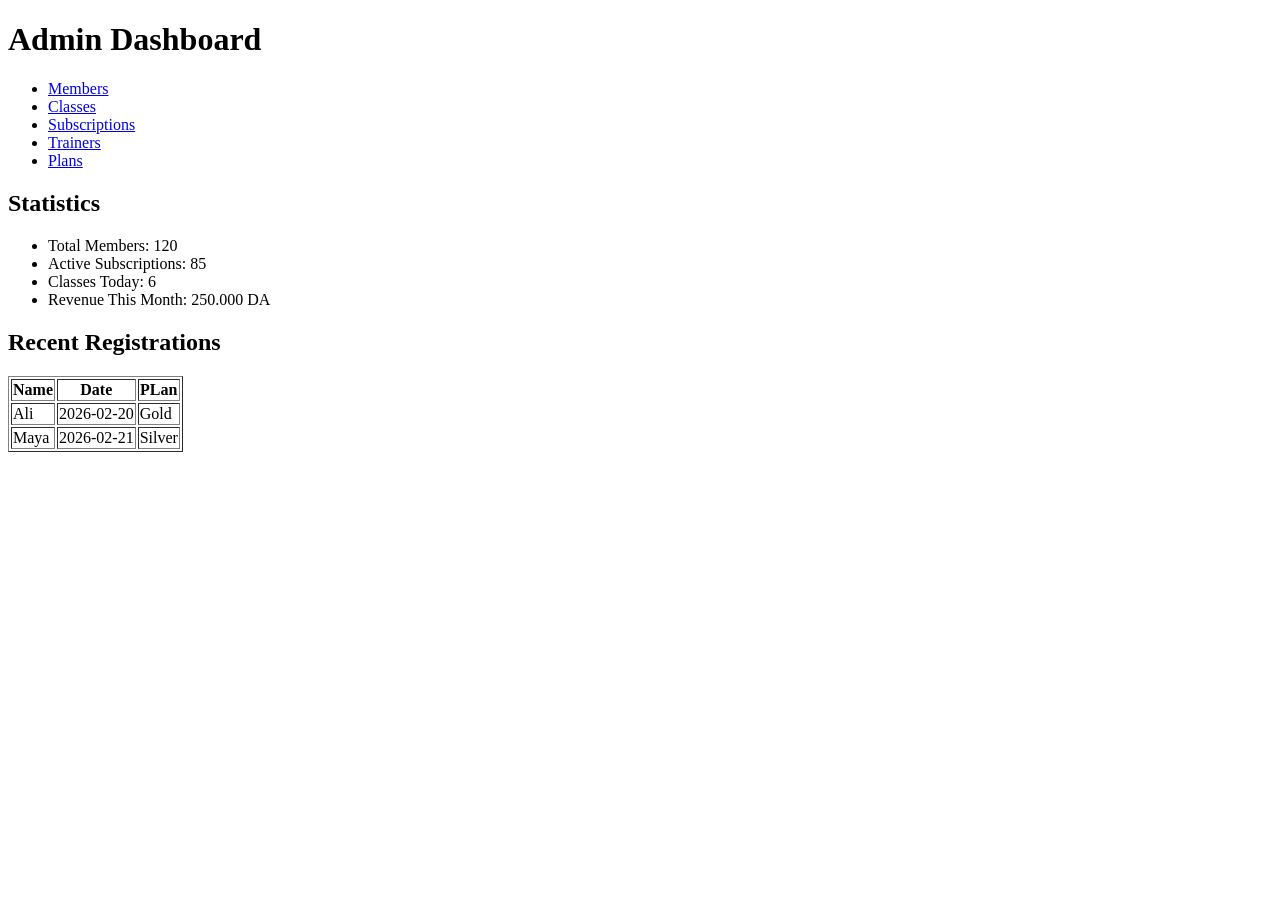
==== admin-dashboard.html @ 639efc8e "Add files via upload" ====
<!DOCTYPE html>
<html lang="en">
    <head>
        <meta charset="UTF-8">
        <title>Admin Dashboard|PowerGym</title>
    </head>
    <body>
        <header>
            <h1>Admin Dashboard</h1>
        </header>
        <aside>
            <nav>
                <ul>
                    <li><a href="#">Members</a></li>
                    <li><a href="#">Classes</a></li>
                    <li><a href="#">Subscriptions</a></li>
                    <li><a href="#">Trainers</a></li>
                    <li><a href="admin-plans.html">Plans</a></li>
                </ul>
            </nav>
        </aside>
        <main>
            <section>
                <h2>Statistics</h2>
                <ul>
                    <li>Total Members: 120</li>
                    <li>Active Subscriptions: 85</li>
                    <li>Classes Today: 6</li>
                    <li>Revenue This Month: 250.000 DA</li>
                </ul>
            </section>
            <section>
                <h2>Recent Registrations</h2>
                <table border="1">
                    <tr>
                        <th>Name</th>
                        <th>Date</th>
                        <th>PLan</th>
                    </tr>
                    <tr>
                        <td>Ali</td>
                        <td>2026-02-20</td>
                        <td>Gold</td>
                    </tr>
                    <tr>
                        <td>Maya</td>
                        <td>2026-02-21</td>
                        <td>Silver</td>
                    </tr>
                </table>
            </section>
        </main>
    </body>









</html>
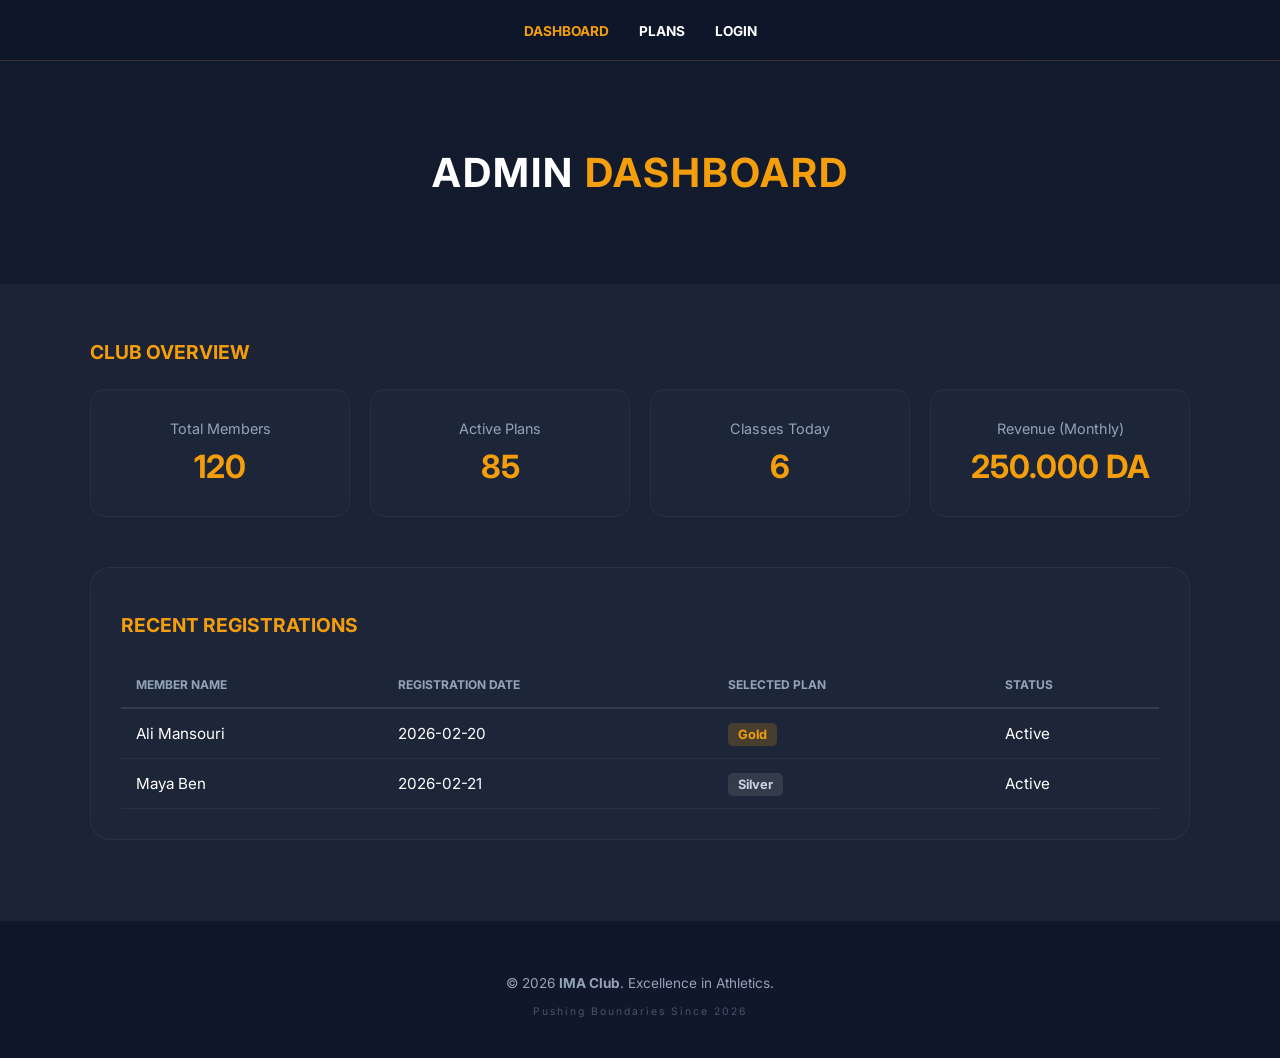
==== commit 0b5341b8: "Add files via upload" ====
--- a/admin-dashboard.html
+++ b/admin-dashboard.html
@@ -1,63 +1,82 @@
 <!DOCTYPE html>
 <html lang="en">
-    <head>
-        <meta charset="UTF-8">
-        <title>Admin Dashboard|PowerGym</title>
-    </head>
-    <body>
-        <header>
-            <h1>Admin Dashboard</h1>
-        </header>
-        <aside>
-            <nav>
-                <ul>
-                    <li><a href="#">Members</a></li>
-                    <li><a href="#">Classes</a></li>
-                    <li><a href="#">Subscriptions</a></li>
-                    <li><a href="#">Trainers</a></li>
-                    <li><a href="admin-plans.html">Plans</a></li>
-                </ul>
-            </nav>
-        </aside>
-        <main>
-            <section>
-                <h2>Statistics</h2>
-                <ul>
-                    <li>Total Members: 120</li>
-                    <li>Active Subscriptions: 85</li>
-                    <li>Classes Today: 6</li>
-                    <li>Revenue This Month: 250.000 DA</li>
-                </ul>
-            </section>
-            <section>
-                <h2>Recent Registrations</h2>
-                <table border="1">
-                    <tr>
-                        <th>Name</th>
-                        <th>Date</th>
-                        <th>PLan</th>
-                    </tr>
-                    <tr>
-                        <td>Ali</td>
-                        <td>2026-02-20</td>
-                        <td>Gold</td>
-                    </tr>
-                    <tr>
-                        <td>Maya</td>
-                        <td>2026-02-21</td>
-                        <td>Silver</td>
-                    </tr>
+<head>
+    <meta charset="UTF-8">
+    <meta name="viewport" content="width=device-width, initial-scale=1.0">
+    <title>Admin Dashboard | IMA Club</title>
+    <link href="https://fonts.googleapis.com/css2?family=Inter:wght@400;600;800&display=swap" rel="stylesheet">
+    <link rel="stylesheet" href="style-admin-dashboard.css">
+</head>
+<body>
+    <nav class="navbar">
+        <ul>
+            <li><a href="admin-dashboard.html" class="active">Dashboard</a></li>
+            <li><a href="admin-plans.html">Plans</a></li>
+            <li><a href="admin-login.html">Login</a></li>
+        </ul>
+    </nav>
+
+    <header class="dashboard-header">
+        <h1>Admin <span class="gold-text">Dashboard</span></h1>
+    </header>
+
+    <main class="dashboard-container">
+        <section>
+            <h2 class="section-title">Club Overview</h2>
+            <ul class="stats-list">
+                <li>
+                    Total Members
+                    <strong>120</strong>
+                </li>
+                <li>
+                    Active Plans
+                    <strong>85</strong>
+                </li>
+                <li>
+                    Classes Today
+                    <strong>6</strong>
+                </li>
+                <li>
+                    Revenue (Monthly)
+                    <strong>250.000 DA</strong>
+                </li>
+            </ul>
+        </section>
+
+        <section class="section-card">
+            <h2 class="section-title">Recent Registrations</h2>
+            <div class="table-responsive">
+                <table>
+                    <thead>
+                        <tr>
+                            <th>Member Name</th>
+                            <th>Registration Date</th>
+                            <th>Selected Plan</th>
+                            <th>Status</th>
+                        </tr>
+                    </thead>
+                    <tbody>
+                        <tr>
+                            <td>Ali Mansouri</td>
+                            <td>2026-02-20</td>
+                            <td><span class="plan-badge gold">Gold</span></td>
+                            <td>Active</td>
+                        </tr>
+                        <tr>
+                            <td>Maya Ben</td>
+                            <td>2026-02-21</td>
+                            <td><span class="plan-badge silver">Silver</span></td>
+                            <td>Active</td>
+                        </tr>
+                    </tbody>
                 </table>
-            </section>
-        </main>
-    </body>
+            </div>
+        </section>
+    </main>
 
+    <footer class="footer-bottom">
+        <p>&copy; 2026 <strong>IMA Club</strong>. Excellence in Athletics.</p>
+    </footer>
 
-
-
-
-
-
-
-
+</body>
 </html>
--- a/style-admin-dashboard.css
+++ b/style-admin-dashboard.css
@@ -0,0 +1,213 @@
+@import url('https://fonts.googleapis.com/css2?family=Inter:wght@400;600;800&display=swap');
+
+:root {
+    --primary-gold: #f59e0b;
+    --bg-dark: #0f172a;
+    --card-bg: rgba(30, 41, 59, 0.7);
+    --text-muted: #94a3b8;
+    --white: #ffffff;
+    --main-bg-image: url('https://images.unsplash.com/photo-1571902943202-507ec2618e8f?auto=format&fit=crop&q=80&w=1000');
+}
+
+body {
+    font-family: 'Inter', sans-serif;
+    background: linear-gradient(rgba(15, 23, 42, 0.95), rgba(15, 23, 42, 0.95)), 
+                var(--main-bg-image) center/cover fixed;
+    color: var(--white);
+    margin: 0;
+}
+
+.navbar {
+    background: rgba(15, 23, 42, 0.98);
+    padding: 20px 0;
+    position: sticky;
+    top: 0;
+    z-index: 100;
+    border-bottom: 1px solid rgba(245, 158, 11, 0.2);
+    text-align: center;
+}
+
+.navbar ul {
+    list-style: none;
+    padding: 0;
+    margin: 0;
+    display: flex;
+    justify-content: center;
+    gap: 30px;
+}
+
+.navbar a {
+    color: white;
+    text-decoration: none;
+    text-transform: uppercase;
+    font-weight: bold;
+    font-size: 0.85rem;
+    transition: 0.3s;
+}
+
+.navbar a:hover, .navbar a.active {
+    color: var(--primary-gold);
+}
+
+.dashboard-header {
+    text-align: center;
+    padding: 60px 20px;
+    background: linear-gradient(rgba(15, 23, 42, 0.7), rgba(15, 23, 42, 0.7));
+}
+
+.dashboard-header h1 {
+    font-size: 2.5rem;
+    letter-spacing: 2px;
+    text-transform: uppercase;
+}
+
+.gold-text { color: var(--primary-gold); }
+
+.dashboard-container {
+    max-width: 1100px;
+    margin: 0 auto;
+    padding: 40px 20px;
+}
+
+.section-title {
+    color: var(--primary-gold);
+    font-size: 1.2rem;
+    margin-bottom: 25px;
+    text-transform: uppercase;
+}
+.stats-list {
+    display: grid;
+    grid-template-columns: repeat(auto-fit, minmax(220px, 1fr));
+    gap: 20px;
+    padding: 0;
+    list-style: none;
+    margin-bottom: 50px;
+}
+
+.stats-list li {
+    background: var(--card-bg);
+    backdrop-filter: blur(10px);
+    padding: 30px;
+    border-radius: 15px;
+    border: 1px solid rgba(255, 255, 255, 0.05);
+    text-align: center;
+    color: var(--text-muted);
+    font-size: 0.9rem;
+}
+
+.stats-list li strong {
+    display: block;
+    font-size: 2rem;
+    color: var(--primary-gold);
+    margin-top: 10px;
+}
+
+
+.section-card {
+    background: var(--card-bg);
+    padding: 30px;
+    border-radius: 20px;
+    border: 1px solid rgba(255, 255, 255, 0.05);
+}
+
+.table-responsive { overflow-x: auto; }
+
+table {
+    width: 100%;
+    border-collapse: collapse;
+}
+
+th {
+    text-align: left;
+    color: var(--text-muted);
+    font-size: 0.75rem;
+    text-transform: uppercase;
+    padding: 15px;
+    border-bottom: 2px solid rgba(255, 255, 255, 0.1);
+}
+
+td {
+    padding: 15px;
+    border-bottom: 1px solid rgba(255, 255, 255, 0.05);
+    font-size: 0.95rem;
+}
+
+.plan-badge {
+    padding: 4px 10px;
+    border-radius: 5px;
+    font-size: 0.8rem;
+    font-weight: bold;
+}
+.plan-badge.gold { background: rgba(245, 158, 11, 0.2); color: var(--primary-gold); }
+.plan-badge.silver { background: rgba(255, 255, 255, 0.1); color: #cbd5e1; }
+
+
+footer {
+    text-align: center;
+    padding: 40px;
+    margin-top: 40px;
+    background: rgba(15, 23, 42, 0.9);
+    border-top: 1px solid rgba(255, 255, 255, 0.05);
+}
+
+footer p { color: var(--text-muted); font-size: 0.85rem; }
+footer::after {
+    content: "Pushing Boundaries Since 2026";
+    display: block;
+    margin-top: 10px;
+    font-size: 0.65rem;
+    letter-spacing: 2px;
+    color: #475569;
+}
+@media (max-width: 768px) {
+    .dashboard-wrapper { flex-direction: column; }
+    aside { width: 100%; padding: 10px 0; }
+    aside nav ul { display: flex; overflow-x: auto; }
+    aside nav ul li a { padding: 10px 20px; white-space: nowrap; }
+}
+.checkbtn {
+  display: none;
+  font-size: 30px;
+  color: white;
+  float: right;
+  line-height: 80px;
+  margin-right: 40px;
+  cursor: pointer;
+}
+
+#check {
+  display: none;
+}
+
+@media (max-width: 858px) {
+  .checkbtn {
+    display: block;
+  }
+
+  .navbar ul {
+    position: fixed;
+    width: 100%;
+    height: 100vh;
+    background: #0a0e14; /* نفس لون خلفية موقعك */
+    top: 80px;
+    left: -100%;
+    text-align: center;
+    transition: all .5s;
+    display: flex;
+    flex-direction: column;
+  }
+
+  .navbar ul li {
+    display: block;
+    margin: 50px 0;
+    line-height: 30px;
+  }
+
+  .navbar ul li a {
+    font-size: 20px;
+  }
+
+  #check:checked ~ ul {
+    left: 0;
+  }
+}
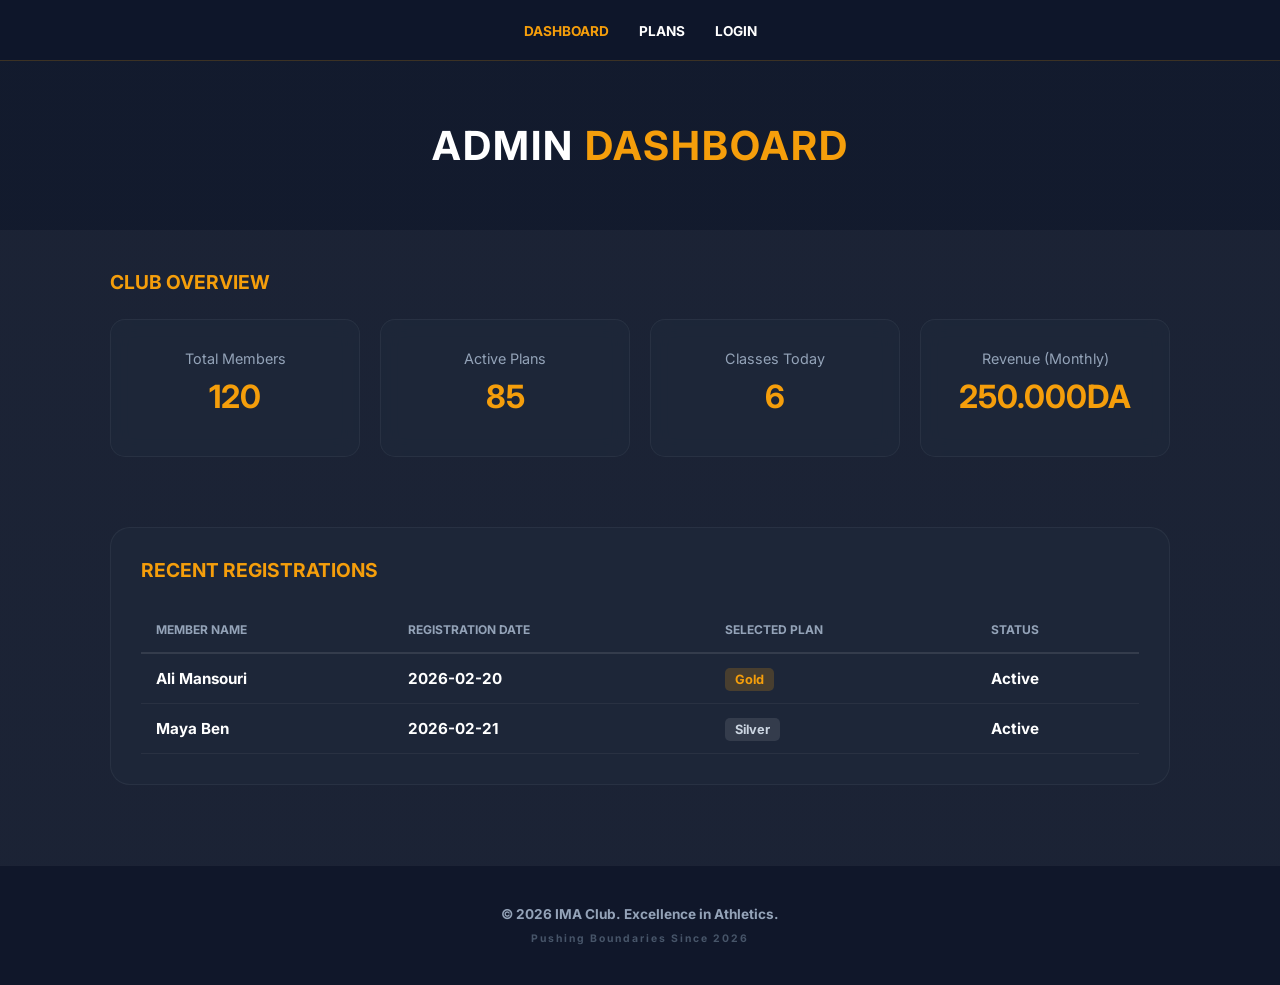
==== commit b19cb259: "Update admin-dashboard.html" ====
--- a/admin-dashboard.html
+++ b/admin-dashboard.html
@@ -14,11 +14,11 @@
             <li><a href="admin-plans.html">Plans</a></li>
             <li><a href="admin-login.html">Login</a></li>
         </ul>
-    </nav>
+    </nav> 
     <header class="dashboard-header">
         <h1>Admin <span class="gold-text">Dashboard</span></h1>
-    </header>
+    </header> 
     <main class="dashboard-container">
         <section>
@@ -38,10 +38,10 @@
                 </li>
                 <li>
                     Revenue (Monthly)
-                    <strong>250.000 DA</strong>
+                    <strong>250.000DA<strong>
                 </li>
             </ul>
-        </section>
+        </section> 
         <section class="section-card">
             <h2 class="section-title">Recent Registrations</h2>
@@ -50,7 +50,7 @@
                     <thead>
                         <tr>
                             <th>Member Name</th>
-                            <th>Registration Date</th>
+                    <th>Registration Date</th>
                             <th>Selected Plan</th>
                             <th>Status</th>
                         </tr>
@@ -64,7 +64,7 @@
                         </tr>
                         <tr>
                             <td>Maya Ben</td>
-                            <td>2026-02-21</td>
+                          <td>2026-02-21</td>
                             <td><span class="plan-badge silver">Silver</span></td>
                             <td>Active</td>
                         </tr>
@@ -72,11 +72,11 @@
                 </table>
             </div>
         </section>
-    </main>
+    </main> 
     <footer class="footer-bottom">
         <p>&copy; 2026 <strong>IMA Club</strong>. Excellence in Athletics.</p>
-    </footer>
+    </footer> 
 </body>
 </html>
--- a/style-admin-dashboard.css
+++ b/style-admin-dashboard.css
@@ -1,5 +1,9 @@
 @import url('https://fonts.googleapis.com/css2?family=Inter:wght@400;600;800&display=swap');
-
+* {
+    box-sizing: border-box;
+    margin: 0;
+    padding: 0;
+}
 :root {
     --primary-gold: #f59e0b;
     --bg-dark: #0f172a;
@@ -188,7 +192,7 @@
     position: fixed;
     width: 100%;
     height: 100vh;
-    background: #0a0e14; /* نفس لون خلفية موقعك */
+    background: #0a0e14; 
     top: 80px;
     left: -100%;
     text-align: center;
@@ -210,4 +214,6 @@
   #check:checked ~ ul {
     left: 0;
   }
-}+
+}
+
